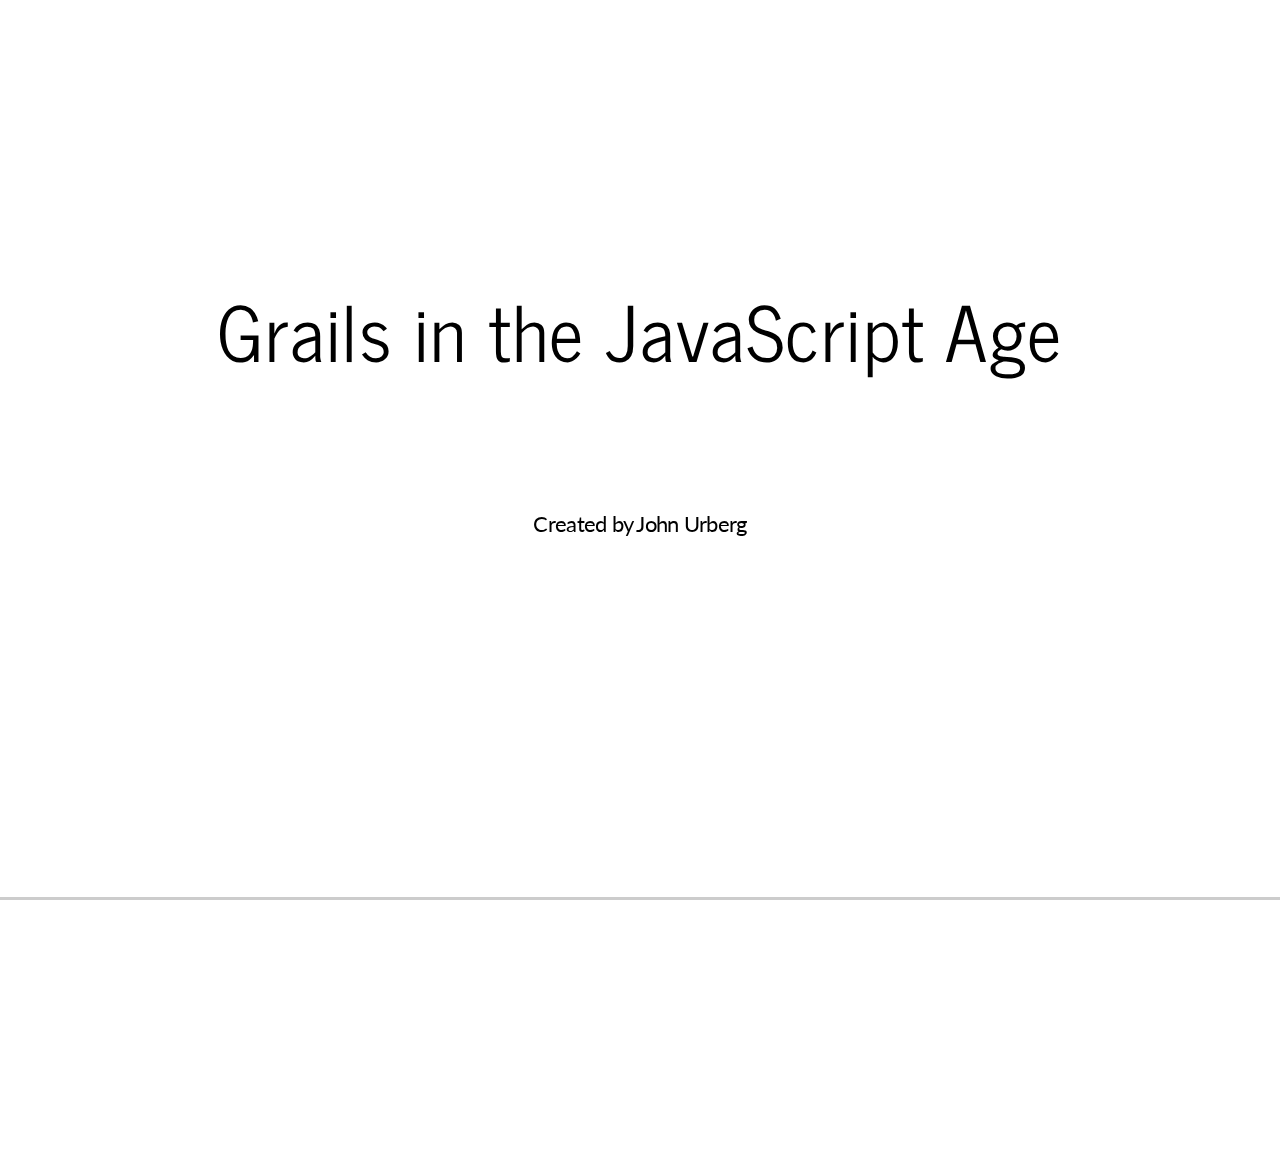
==== presentation/index.html @ de8f2c45 "presentation update" ====
<!doctype html>
<html lang="en">

<head>
    <meta charset="utf-8">

    <title>Grails in the JavaScript Age</title>

    <meta name="apple-mobile-web-app-capable" content="yes"/>
    <meta name="apple-mobile-web-app-status-bar-style" content="black-translucent"/>

    <meta name="viewport" content="width=device-width, initial-scale=1.0, maximum-scale=1.0, user-scalable=no">

    <link rel="stylesheet" href="css/reveal.css">
    <link rel="stylesheet" href="css/theme/simple.css" id="theme">

    <!-- For syntax highlighting -->
    <link rel="stylesheet" href="css/sunburst.css">

    <!-- If the query includes 'print-pdf', use the PDF print sheet -->
    <script>
        document.write('<link rel="stylesheet" href="css/print/' + ( window.location.search.match(/print-pdf/gi) ? 'pdf' : 'paper' ) + '.css" type="text/css" media="print">');
    </script>

    <link rel="stylesheet" href="css/styles.css">

    <!--[if lt IE 9]>
    <script src="js/html5shiv.js"></script>
    <![endif]-->
</head>

<body>
<div class="reveal">

    <div class="slides">

        <section data-background-transition="slide">
            <h2>Grails in the JavaScript Age</h2>
            <p>
                <br><br><br>
                <small>Created by John Urberg</small>
            </p>
        </section>

        <section>
            <h2>The JavaScript Age</h2>
            <p>
                <br><br><br>
                <small>Mike Driscol<br>
                    <a href="http://metamarkets.com/2011/node-js-and-the-javascript-age">http://metamarkets.com/2011/node-js-and-the-javascript-age</a>
                </small>
            </p>
        </section>

        <section>
            <h3>1991-1999: The HTML Age</h3>
            <br><br>
            <p>Static documents were served to static clients</p>
        </section>

        <section>
            <h3>2000-2009: The LAMP Age</h3>
            <br><br>
            <p>the dominant pattern was populating an HTML template with database values. Content was dynamic
                server-side, but still static client-side.</p>
        </section>

        <section>
            <h3>2010-??: The JavaScript Age</h3>
            <br><br>
            <p>The JavaScript age is about event streams. Modern web pages are not pages, they are event-driven
                applications through which information moves.</p>
        </section>

        <section>
            <img style="width:150%" src="img/javascript-the-good-parts-the-definitive-guide.jpg"/>
        </section>

        <section>
            <h2>Wat?</h2>
            <img style="width:150%" src="img/wat.jpg"/>
            <small>
                <a href="https://www.destroyallsoftware.com/talks/wat">https://www.destroyallsoftware.com/talks/wat</a>
            </small>
        </section>

        <section>
            <p>But despite JavaScript's astonishing shortcomings, deep down, in its core, it got something very right.
                When you peel away the cruft, there is an expressive and powerful programming language there.</p>
            <br><br><br>
            <small>Douglas Crockford<br>
                <a href="http://javascript.crockford.com/popular.html">http://javascript.crockford.com/popular.html</a>
            </small>
        </section>
        <section>
            <h2>Java / Awk / Perl</h2>
            <h2>&#x21e9;</h2>
            <h3>Syntax</h3>
        </section>

        <section>
            <h2>Scheme</h2>
            <h2>&#x21e9;</h2>
            <h3>First Class Functions</h3>
            <h3>Closures</h3>
        </section>

        <section>
            <h2>Self</h2>
            <h2>&#x21e9;</h2>
            <h3>Prototypes</h3>
        </section>

        <section>
            <img style="border:none;box-shadow:none;" src="img/Grails_logo.jpg"/>
        </section>
<!--
        <section>
            <h3>Groovy programming language</h3>
        </section>

        <section>
            <h3>Convention over configuration</h3>
        </section>

        <section>
            <h3>JVM based</h3>
        </section>

        <section>
            <h3>Spring and Hibernate under the covers</h3>
        </section>

        <section>
            <h2>MVC</h2>
        </section>

        <section>
            <h2>Model</h2>
            <br><br>
            <h3>GORM</h3>
            <h3>Open Record style ORM backed by Hibernate</h3>
        </section>

        <section>
            <h2>View</h2>
            <br><br>
            <h3>GSP</h3>
            <h3>JSP & SiteMesh</h3>
        </section>

        <section>
            <h2>Controllers</h2>
        </section>

        <section>
            <h2>Services</h2>
        </section>

        <section>
            <h3>Grails makes a great JSON server!</h3>
        </section>
-->
        <section>
            <h3>Most applications are &quot;Lamp Age&quot; style applications</h3>
        </section>

        <section>
            <h3>&quot;Lamp Age&quot; applications are increasingly using JavaScript on the client</h3>
        </section>

        <section>
            <h3>JavaScript needs to be treated like any other language in your project.</h3>
        </section>

        <section>
            <ol>
                <li>Modularization</li>
                <li>Code Quality</li>
                <li>Unit Tests</li>
                <li>Code Coverage</li>
                <li>Minification</li>
                <li>Bundling</li>
            </ol>
        </section>

        <section>
            <h3>Starting Example</h3>
        </section>

        <section>
            <h2>Modularization</h2>
            <br><br>
            <ol>
                <li>Move JavaScript out of Markup</li>
                <li>Break into Modules</li>
                <li>Setup Grails Resources</li>
            </ol>
        </section>

        <section>
            <h2>Code Quality</h2>
            <br>
            <h3>JSLint</h3>
        </section>

        <section>
            <h3>Static code analysis</h3>
            <br>
            <ul>
                <li>Require 'use strict'</li>
                <li>Require semicolons</li>
                <li>No global variables unless specified</li>
                <li>=== instead of ==</li>
                <li>many more...</li>
            </ul>
        </section>

        <section>
            <h3>PhantomJS</h3>
            <br><br>
            <p>Headless Webkit Browser</p>
        </section>

        <section>
            <h3>Grails Scripts</h3>
            <br><br>
            <ul>
                <li>Run <a href="https://github.com/arthurakay/LintRoller/tree/v1.3.0">PhantomLint.js</a> thru PhantomJS</li>
                <li>Configure using LintConfig.js</li>
                <li>JSLint failure === build failure</li>
            </ul>
        </section>

        <section>
            <h3>Unit Tests</h3>
            <br><br>
            <p>Jasmine</p>
        </section>

        <section>
            <h3>Unit Tests</h3>
            <br><br>
            <ol>
                <li>Create a tests/spec directory</li>
                <li>Create a TestRunner.html page</li>
                <li>Write Jasmine unit tests</li>
            </ol>
        </section>

        <section>
            <h3>Grails Scripts</h3>
            <br><br>
            <ul>
                <li>Use a PhantomJS script to run the TestRunner.html page (<a href="https://github.com/detro/phantomjs-jasminexml-example/blob/master/test/phantomjs_jasminexml_runner.js">Jasmine XML Runner</a>)</li>
                <li>Script should write results in JUnit XML format</li>
                <li>Jasmine failure === build failure</li>
            </ul>
        </section>

        <section>
            <h3>Coverage</h3>
            <br><br>
            <p>JSCover</p>
        </section>

        <section>
            <h3>Grails Scripts</h3>
            <br><br>
            <ul>
                <li>Startup the JSCover server</li>
                <li>Run the tests using PhantomJS through the JSCover server</li>
                <li>Export the coverage report to Cobertura XML</li>
                <li>Jasmine failure === build failure</li>
            </ul>
        </section>

        <section>
            <h3>Obsfucation</h3>
            <br><br>
            <p>Google Closure Plugin</p>
        </section>

        <section>
            <h3>Bundling</h3>
            <br><br>
            <p>Grails Resource Plugin</p>
        </section>

        <section>
            <h3>Asynchronous Module Definition</h3>
            <br><br>
            <p>Require.JS</p>
        </section>

        <section>
            <h3>Asynchronous Module Definition</h3>
            <br><br>
            <ul>
                <li>Define modules</li>
                <li>Import dependencies</li>
                <li>Asynchronously load dependencies</li>
                <li>Combine modules</li>
            </ul>
        </section>

        <section>
            <h3>Grails Scripts</h3>
            <br><br>
            <ul>
                <li>Use instead of resource plugin</li>
                <li>Load minimized JavaScript in production</li>
                <li>Run ??? in ??? event to generate script for war</li>
            </ul>
        </section>

        <section>
            <h3>Wrap Up</h3>
            <br><br>
            <p>JavaScript needs to be treated like any other language in your project.  Use these tools to start with your project.</p>
        </section>

    </div>
</div>

<script src="js/head.min.js"></script>
<script src="js/reveal.js"></script>
<script src="js/jquery.js"></script>
<script src="js/app.js"></script>

</body>
</html>
---- presentation/css/reveal.css ----
@charset "UTF-8";

/*!
 * reveal.js
 * http://lab.hakim.se/reveal-js
 * MIT licensed
 *
 * Copyright (C) 2013 Hakim El Hattab, http://hakim.se
 */


/*********************************************
 * RESET STYLES
 *********************************************/

html, body, .reveal div, .reveal span, .reveal applet, .reveal object, .reveal iframe,
.reveal h1, .reveal h2, .reveal h3, .reveal h4, .reveal h5, .reveal h6, .reveal p, .reveal blockquote, .reveal pre,
.reveal a, .reveal abbr, .reveal acronym, .reveal address, .reveal big, .reveal cite, .reveal code,
.reveal del, .reveal dfn, .reveal em, .reveal img, .reveal ins, .reveal kbd, .reveal q, .reveal s, .reveal samp,
.reveal small, .reveal strike, .reveal strong, .reveal sub, .reveal sup, .reveal tt, .reveal var,
.reveal b, .reveal u, .reveal i, .reveal center,
.reveal dl, .reveal dt, .reveal dd, .reveal ol, .reveal ul, .reveal li,
.reveal fieldset, .reveal form, .reveal label, .reveal legend,
.reveal table, .reveal caption, .reveal tbody, .reveal tfoot, .reveal thead, .reveal tr, .reveal th, .reveal td,
.reveal article, .reveal aside, .reveal canvas, .reveal details, .reveal embed,
.reveal figure, .reveal figcaption, .reveal footer, .reveal header, .reveal hgroup,
.reveal menu, .reveal nav, .reveal output, .reveal ruby, .reveal section, .reveal summary,
.reveal time, .reveal mark, .reveal audio, video {
	margin: 0;
	padding: 0;
	border: 0;
	font-size: 100%;
	font: inherit;
	vertical-align: baseline;
}

.reveal article, .reveal aside, .reveal details, .reveal figcaption, .reveal figure,
.reveal footer, .reveal header, .reveal hgroup, .reveal menu, .reveal nav, .reveal section {
	display: block;
}


/*********************************************
 * GLOBAL STYLES
 *********************************************/

html,
body {
	width: 100%;
	height: 100%;
	overflow: hidden;
}

body {
	position: relative;
	line-height: 1;
}

::selection {
	background: #FF5E99;
	color: #fff;
	text-shadow: none;
}


/*********************************************
 * HEADERS
 *********************************************/

.reveal h1,
.reveal h2,
.reveal h3,
.reveal h4,
.reveal h5,
.reveal h6 {
	-webkit-hyphens: auto;
	   -moz-hyphens: auto;
	        hyphens: auto;

	word-wrap: break-word;
	line-height: 1;
}

.reveal h1 { font-size: 3.77em; }
.reveal h2 { font-size: 2.11em;	}
.reveal h3 { font-size: 1.55em;	}
.reveal h4 { font-size: 1em;	}


/*********************************************
 * VIEW FRAGMENTS
 *********************************************/

.reveal .slides section .fragment {
	opacity: 0;

	-webkit-transition: all .2s ease;
	   -moz-transition: all .2s ease;
	    -ms-transition: all .2s ease;
	     -o-transition: all .2s ease;
	        transition: all .2s ease;
}
	.reveal .slides section .fragment.visible {
		opacity: 1;
	}

.reveal .slides section .fragment.grow {
	opacity: 1;
}
	.reveal .slides section .fragment.grow.visible {
		-webkit-transform: scale( 1.3 );
		   -moz-transform: scale( 1.3 );
		    -ms-transform: scale( 1.3 );
		     -o-transform: scale( 1.3 );
		        transform: scale( 1.3 );
	}

.reveal .slides section .fragment.shrink {
	opacity: 1;
}
	.reveal .slides section .fragment.shrink.visible {
		-webkit-transform: scale( 0.7 );
		   -moz-transform: scale( 0.7 );
		    -ms-transform: scale( 0.7 );
		     -o-transform: scale( 0.7 );
		        transform: scale( 0.7 );
	}

.reveal .slides section .fragment.zoom-in {
	opacity: 0;

	-webkit-transform: scale( 0.1 );
	   -moz-transform: scale( 0.1 );
	    -ms-transform: scale( 0.1 );
	     -o-transform: scale( 0.1 );
	        transform: scale( 0.1 );
}

	.reveal .slides section .fragment.zoom-in.visible {
		opacity: 1;

		-webkit-transform: scale( 1 );
		   -moz-transform: scale( 1 );
		    -ms-transform: scale( 1 );
		     -o-transform: scale( 1 );
		        transform: scale( 1 );
	}

.reveal .slides section .fragment.roll-in {
	opacity: 0;

	-webkit-transform: rotateX( 90deg );
	   -moz-transform: rotateX( 90deg );
	    -ms-transform: rotateX( 90deg );
	     -o-transform: rotateX( 90deg );
	        transform: rotateX( 90deg );
}
	.reveal .slides section .fragment.roll-in.visible {
		opacity: 1;

		-webkit-transform: rotateX( 0 );
		   -moz-transform: rotateX( 0 );
		    -ms-transform: rotateX( 0 );
		     -o-transform: rotateX( 0 );
		        transform: rotateX( 0 );
	}

.reveal .slides section .fragment.fade-out {
	opacity: 1;
}
	.reveal .slides section .fragment.fade-out.visible {
		opacity: 0;
	}

.reveal .slides section .fragment.semi-fade-out {
	opacity: 1;
}
	.reveal .slides section .fragment.semi-fade-out.visible {
		opacity: 0.5;
	}

.reveal .slides section .fragment.highlight-red,
.reveal .slides section .fragment.highlight-green,
.reveal .slides section .fragment.highlight-blue {
	opacity: 1;
}
	.reveal .slides section .fragment.highlight-red.visible {
		color: #ff2c2d
	}
	.reveal .slides section .fragment.highlight-green.visible {
		color: #17ff2e;
	}
	.reveal .slides section .fragment.highlight-blue.visible {
		color: #1b91ff;
	}


/*********************************************
 * DEFAULT ELEMENT STYLES
 *********************************************/

/* Fixes issue in Chrome where italic fonts did not appear when printing to PDF */
.reveal:after {
  content: '';
  font-style: italic;
}

.reveal iframe {
	z-index: 1;
}

/* Ensure certain elements are never larger than the slide itself */
.reveal img,
.reveal video,
.reveal iframe {
	max-width: 95%;
	max-height: 95%;
}

/** Prevents layering issues in certain browser/transition combinations */
.reveal a {
	position: relative;
}

.reveal strong,
.reveal b {
	font-weight: bold;
}

.reveal em,
.reveal i {
	font-style: italic;
}

.reveal ol,
.reveal ul {
	display: inline-block;

	text-align: left;
	margin: 0 0 0 1em;
}

.reveal ol {
	list-style-type: decimal;
}

.reveal ul {
	list-style-type: disc;
}

.reveal ul ul {
	list-style-type: square;
}

.reveal ul ul ul {
	list-style-type: circle;
}

.reveal ul ul,
.reveal ul ol,
.reveal ol ol,
.reveal ol ul {
	display: block;
	margin-left: 40px;
}

.reveal p {
	margin-bottom: 10px;
	line-height: 1.2em;
}

.reveal q,
.reveal blockquote {
	quotes: none;
}

.reveal blockquote {
	display: block;
	position: relative;
	width: 70%;
	margin: 5px auto;
	padding: 5px;

	font-style: italic;
	background: rgba(255, 255, 255, 0.05);
	box-shadow: 0px 0px 2px rgba(0,0,0,0.2);
}
	.reveal blockquote p:first-child,
	.reveal blockquote p:last-child {
		display: inline-block;
	}

.reveal q {
	font-style: italic;
}

.reveal pre {
	display: block;
	position: relative;
	width: 90%;
	margin: 15px auto;

	text-align: left;
	font-size: 0.55em;
	font-family: monospace;
	line-height: 1.2em;

	word-wrap: break-word;

	box-shadow: 0px 0px 6px rgba(0,0,0,0.3);
}
.reveal code {
	font-family: monospace;
}
.reveal pre code {
	padding: 5px;
	overflow: auto;
	max-height: 400px;
	word-wrap: normal;
}
.reveal pre.stretch code {
	height: 100%;
	max-height: 100%;

	-webkit-box-sizing: border-box;
	   -moz-box-sizing: border-box;
	        box-sizing: border-box;
}

.reveal table th,
.reveal table td {
	text-align: left;
	padding-right: .3em;
}

.reveal table th {
	text-shadow: rgb(255,255,255) 1px 1px 2px;
}

.reveal sup {
	vertical-align: super;
}
.reveal sub {
	vertical-align: sub;
}

.reveal small {
	display: inline-block;
	font-size: 0.6em;
	line-height: 1.2em;
	vertical-align: top;
}

.reveal small * {
	vertical-align: top;
}

.reveal .stretch {
	max-width: none;
	max-height: none;
}


/*********************************************
 * CONTROLS
 *********************************************/

.reveal .controls {
	display: none;
	position: fixed;
	width: 110px;
	height: 110px;
	z-index: 30;
	right: 10px;
	bottom: 10px;
}

.reveal .controls div {
	position: absolute;
	opacity: 0.05;
	width: 0;
	height: 0;
	border: 12px solid transparent;

	-moz-transform: scale(.9999);

	-webkit-transition: all 0.2s ease;
	   -moz-transition: all 0.2s ease;
	    -ms-transition: all 0.2s ease;
	     -o-transition: all 0.2s ease;
	        transition: all 0.2s ease;
}

.reveal .controls div.enabled {
	opacity: 0.7;
	cursor: pointer;
}

.reveal .controls div.enabled:active {
	margin-top: 1px;
}

	.reveal .controls div.navigate-left {
		top: 42px;

		border-right-width: 22px;
		border-right-color: #eee;
	}
		.reveal .controls div.navigate-left.fragmented {
			opacity: 0.3;
		}

	.reveal .controls div.navigate-right {
		left: 74px;
		top: 42px;

		border-left-width: 22px;
		border-left-color: #eee;
	}
		.reveal .controls div.navigate-right.fragmented {
			opacity: 0.3;
		}

	.reveal .controls div.navigate-up {
		left: 42px;

		border-bottom-width: 22px;
		border-bottom-color: #eee;
	}
		.reveal .controls div.navigate-up.fragmented {
			opacity: 0.3;
		}

	.reveal .controls div.navigate-down {
		left: 42px;
		top: 74px;

		border-top-width: 22px;
		border-top-color: #eee;
	}
		.reveal .controls div.navigate-down.fragmented {
			opacity: 0.3;
		}


/*********************************************
 * PROGRESS BAR
 *********************************************/

.reveal .progress {
	position: fixed;
	display: none;
	height: 3px;
	width: 100%;
	bottom: 0;
	left: 0;
	z-index: 10;
}
	.reveal .progress:after {
		content: '';
		display: 'block';
		position: absolute;
		height: 20px;
		width: 100%;
		top: -20px;
	}
	.reveal .progress span {
		display: block;
		height: 100%;
		width: 0px;

		-webkit-transition: width 800ms cubic-bezier(0.260, 0.860, 0.440, 0.985);
		   -moz-transition: width 800ms cubic-bezier(0.260, 0.860, 0.440, 0.985);
		    -ms-transition: width 800ms cubic-bezier(0.260, 0.860, 0.440, 0.985);
		     -o-transition: width 800ms cubic-bezier(0.260, 0.860, 0.440, 0.985);
		        transition: width 800ms cubic-bezier(0.260, 0.860, 0.440, 0.985);
	}


/*********************************************
 * SLIDES
 *********************************************/

.reveal {
	position: relative;
	width: 100%;
	height: 100%;

	-ms-touch-action: none;
}

.reveal .slides {
	position: absolute;
	width: 100%;
	height: 100%;
	left: 50%;
	top: 50%;

	overflow: visible;
	z-index: 1;
	text-align: center;

	-webkit-transition: -webkit-perspective .4s ease;
	   -moz-transition: -moz-perspective .4s ease;
	    -ms-transition: -ms-perspective .4s ease;
	     -o-transition: -o-perspective .4s ease;
	        transition: perspective .4s ease;

	-webkit-perspective: 600px;
	   -moz-perspective: 600px;
	    -ms-perspective: 600px;
	        perspective: 600px;

	-webkit-perspective-origin: 0px -100px;
	   -moz-perspective-origin: 0px -100px;
	    -ms-perspective-origin: 0px -100px;
	        perspective-origin: 0px -100px;
}

.reveal .slides>section,
.reveal .slides>section>section {
	display: none;
	position: absolute;
	width: 100%;
	padding: 20px 0px;

	z-index: 10;
	line-height: 1.2em;
	font-weight: normal;

	-webkit-transform-style: preserve-3d;
	   -moz-transform-style: preserve-3d;
	    -ms-transform-style: preserve-3d;
	        transform-style: preserve-3d;

	-webkit-transition: -webkit-transform-origin 800ms cubic-bezier(0.260, 0.860, 0.440, 0.985),
						-webkit-transform 800ms cubic-bezier(0.260, 0.860, 0.440, 0.985),
						visibility 800ms cubic-bezier(0.260, 0.860, 0.440, 0.985),
						opacity 800ms cubic-bezier(0.260, 0.860, 0.440, 0.985);
	   -moz-transition: -moz-transform-origin 800ms cubic-bezier(0.260, 0.860, 0.440, 0.985),
						-moz-transform 800ms cubic-bezier(0.260, 0.860, 0.440, 0.985),
						visibility 800ms cubic-bezier(0.260, 0.860, 0.440, 0.985),
						opacity 800ms cubic-bezier(0.260, 0.860, 0.440, 0.985);
	    -ms-transition: -ms-transform-origin 800ms cubic-bezier(0.260, 0.860, 0.440, 0.985),
						-ms-transform 800ms cubic-bezier(0.260, 0.860, 0.440, 0.985),
						visibility 800ms cubic-bezier(0.260, 0.860, 0.440, 0.985),
						opacity 800ms cubic-bezier(0.260, 0.860, 0.440, 0.985);
	     -o-transition: -o-transform-origin 800ms cubic-bezier(0.260, 0.860, 0.440, 0.985),
						-o-transform 800ms cubic-bezier(0.260, 0.860, 0.440, 0.985),
						visibility 800ms cubic-bezier(0.260, 0.860, 0.440, 0.985),
						opacity 800ms cubic-bezier(0.260, 0.860, 0.440, 0.985);
	        transition: transform-origin 800ms cubic-bezier(0.260, 0.860, 0.440, 0.985),
						transform 800ms cubic-bezier(0.260, 0.860, 0.440, 0.985),
						visibility 800ms cubic-bezier(0.260, 0.860, 0.440, 0.985),
						opacity 800ms cubic-bezier(0.260, 0.860, 0.440, 0.985);
}

/* Global transition speed settings */
.reveal[data-transition-speed="fast"] .slides section {
	-webkit-transition-duration: 400ms;
	   -moz-transition-duration: 400ms;
	    -ms-transition-duration: 400ms;
	        transition-duration: 400ms;
}
.reveal[data-transition-speed="slow"] .slides section {
	-webkit-transition-duration: 1200ms;
	   -moz-transition-duration: 1200ms;
	    -ms-transition-duration: 1200ms;
	        transition-duration: 1200ms;
}

/* Slide-specific transition speed overrides */
.reveal .slides section[data-transition-speed="fast"] {
	-webkit-transition-duration: 400ms;
	   -moz-transition-duration: 400ms;
	    -ms-transition-duration: 400ms;
	        transition-duration: 400ms;
}
.reveal .slides section[data-transition-speed="slow"] {
	-webkit-transition-duration: 1200ms;
	   -moz-transition-duration: 1200ms;
	    -ms-transition-duration: 1200ms;
	        transition-duration: 1200ms;
}

.reveal .slides>section {
	left: -50%;
	top: -50%;
}

.reveal .slides>section.stack {
	padding-top: 0;
	padding-bottom: 0;
}

.reveal .slides>section.present,
.reveal .slides>section>section.present {
	display: block;
	z-index: 11;
	opacity: 1;
}

.reveal.center,
.reveal.center .slides,
.reveal.center .slides section {
	min-height: auto !important;
}

/* Don't allow interaction with invisible slides */
.reveal .slides>section.future,
.reveal .slides>section>section.future,
.reveal .slides>section.past,
.reveal .slides>section>section.past {
	pointer-events: none;
}

.reveal.overview .slides>section,
.reveal.overview .slides>section>section {
	pointer-events: auto;
}



/*********************************************
 * DEFAULT TRANSITION
 *********************************************/

.reveal .slides>section[data-transition=default].past,
.reveal .slides>section.past {
	display: block;
	opacity: 0;

	-webkit-transform: translate3d(-100%, 0, 0) rotateY(-90deg) translate3d(-100%, 0, 0);
	   -moz-transform: translate3d(-100%, 0, 0) rotateY(-90deg) translate3d(-100%, 0, 0);
	    -ms-transform: translate3d(-100%, 0, 0) rotateY(-90deg) translate3d(-100%, 0, 0);
	        transform: translate3d(-100%, 0, 0) rotateY(-90deg) translate3d(-100%, 0, 0);
}
.reveal .slides>section[data-transition=default].future,
.reveal .slides>section.future {
	display: block;
	opacity: 0;

	-webkit-transform: translate3d(100%, 0, 0) rotateY(90deg) translate3d(100%, 0, 0);
	   -moz-transform: translate3d(100%, 0, 0) rotateY(90deg) translate3d(100%, 0, 0);
	    -ms-transform: translate3d(100%, 0, 0) rotateY(90deg) translate3d(100%, 0, 0);
	        transform: translate3d(100%, 0, 0) rotateY(90deg) translate3d(100%, 0, 0);
}

.reveal .slides>section>section[data-transition=default].past,
.reveal .slides>section>section.past {
	display: block;
	opacity: 0;

	-webkit-transform: translate3d(0, -300px, 0) rotateX(70deg) translate3d(0, -300px, 0);
	   -moz-transform: translate3d(0, -300px, 0) rotateX(70deg) translate3d(0, -300px, 0);
	    -ms-transform: translate3d(0, -300px, 0) rotateX(70deg) translate3d(0, -300px, 0);
	        transform: translate3d(0, -300px, 0) rotateX(70deg) translate3d(0, -300px, 0);
}
.reveal .slides>section>section[data-transition=default].future,
.reveal .slides>section>section.future {
	display: block;
	opacity: 0;

	-webkit-transform: translate3d(0, 300px, 0) rotateX(-70deg) translate3d(0, 300px, 0);
	   -moz-transform: translate3d(0, 300px, 0) rotateX(-70deg) translate3d(0, 300px, 0);
	    -ms-transform: translate3d(0, 300px, 0) rotateX(-70deg) translate3d(0, 300px, 0);
	        transform: translate3d(0, 300px, 0) rotateX(-70deg) translate3d(0, 300px, 0);
}


/*********************************************
 * CONCAVE TRANSITION
 *********************************************/

.reveal .slides>section[data-transition=concave].past,
.reveal.concave  .slides>section.past {
	-webkit-transform: translate3d(-100%, 0, 0) rotateY(90deg) translate3d(-100%, 0, 0);
	   -moz-transform: translate3d(-100%, 0, 0) rotateY(90deg) translate3d(-100%, 0, 0);
	    -ms-transform: translate3d(-100%, 0, 0) rotateY(90deg) translate3d(-100%, 0, 0);
	        transform: translate3d(-100%, 0, 0) rotateY(90deg) translate3d(-100%, 0, 0);
}
.reveal .slides>section[data-transition=concave].future,
.reveal.concave .slides>section.future {
	-webkit-transform: translate3d(100%, 0, 0) rotateY(-90deg) translate3d(100%, 0, 0);
	   -moz-transform: translate3d(100%, 0, 0) rotateY(-90deg) translate3d(100%, 0, 0);
	    -ms-transform: translate3d(100%, 0, 0) rotateY(-90deg) translate3d(100%, 0, 0);
	        transform: translate3d(100%, 0, 0) rotateY(-90deg) translate3d(100%, 0, 0);
}

.reveal .slides>section>section[data-transition=concave].past,
.reveal.concave .slides>section>section.past {
	-webkit-transform: translate3d(0, -80%, 0) rotateX(-70deg) translate3d(0, -80%, 0);
	   -moz-transform: translate3d(0, -80%, 0) rotateX(-70deg) translate3d(0, -80%, 0);
	    -ms-transform: translate3d(0, -80%, 0) rotateX(-70deg) translate3d(0, -80%, 0);
	        transform: translate3d(0, -80%, 0) rotateX(-70deg) translate3d(0, -80%, 0);
}
.reveal .slides>section>section[data-transition=concave].future,
.reveal.concave .slides>section>section.future {
	-webkit-transform: translate3d(0, 80%, 0) rotateX(70deg) translate3d(0, 80%, 0);
	   -moz-transform: translate3d(0, 80%, 0) rotateX(70deg) translate3d(0, 80%, 0);
	    -ms-transform: translate3d(0, 80%, 0) rotateX(70deg) translate3d(0, 80%, 0);
	        transform: translate3d(0, 80%, 0) rotateX(70deg) translate3d(0, 80%, 0);
}


/*********************************************
 * ZOOM TRANSITION
 *********************************************/

.reveal .slides>section[data-transition=zoom].past,
.reveal.zoom .slides>section.past {
	opacity: 0;
	visibility: hidden;

	-webkit-transform: scale(16);
	   -moz-transform: scale(16);
	    -ms-transform: scale(16);
	     -o-transform: scale(16);
	        transform: scale(16);
}
.reveal .slides>section[data-transition=zoom].future,
.reveal.zoom .slides>section.future {
	opacity: 0;
	visibility: hidden;

	-webkit-transform: scale(0.2);
	   -moz-transform: scale(0.2);
	    -ms-transform: scale(0.2);
	     -o-transform: scale(0.2);
	        transform: scale(0.2);
}

.reveal .slides>section>section[data-transition=zoom].past,
.reveal.zoom .slides>section>section.past {
	-webkit-transform: translate(0, -150%);
	   -moz-transform: translate(0, -150%);
	    -ms-transform: translate(0, -150%);
	     -o-transform: translate(0, -150%);
	        transform: translate(0, -150%);
}
.reveal .slides>section>section[data-transition=zoom].future,
.reveal.zoom .slides>section>section.future {
	-webkit-transform: translate(0, 150%);
	   -moz-transform: translate(0, 150%);
	    -ms-transform: translate(0, 150%);
	     -o-transform: translate(0, 150%);
	        transform: translate(0, 150%);
}


/*********************************************
 * LINEAR TRANSITION
 *********************************************/

.reveal.linear section {
	-webkit-backface-visibility: hidden;
	   -moz-backface-visibility: hidden;
	    -ms-backface-visibility: hidden;
	        backface-visibility: hidden;
}

.reveal .slides>section[data-transition=linear].past,
.reveal.linear .slides>section.past {
	-webkit-transform: translate(-150%, 0);
	   -moz-transform: translate(-150%, 0);
	    -ms-transform: translate(-150%, 0);
	     -o-transform: translate(-150%, 0);
	        transform: translate(-150%, 0);
}
.reveal .slides>section[data-transition=linear].future,
.reveal.linear .slides>section.future {
	-webkit-transform: translate(150%, 0);
	   -moz-transform: translate(150%, 0);
	    -ms-transform: translate(150%, 0);
	     -o-transform: translate(150%, 0);
	        transform: translate(150%, 0);
}

.reveal .slides>section>section[data-transition=linear].past,
.reveal.linear .slides>section>section.past {
	-webkit-transform: translate(0, -150%);
	   -moz-transform: translate(0, -150%);
	    -ms-transform: translate(0, -150%);
	     -o-transform: translate(0, -150%);
	        transform: translate(0, -150%);
}
.reveal .slides>section>section[data-transition=linear].future,
.reveal.linear .slides>section>section.future {
	-webkit-transform: translate(0, 150%);
	   -moz-transform: translate(0, 150%);
	    -ms-transform: translate(0, 150%);
	     -o-transform: translate(0, 150%);
	        transform: translate(0, 150%);
}


/*********************************************
 * CUBE TRANSITION
 *********************************************/

.reveal.cube .slides {
	-webkit-perspective: 1300px;
	   -moz-perspective: 1300px;
	    -ms-perspective: 1300px;
	        perspective: 1300px;
}

.reveal.cube .slides section {
	padding: 30px;
	min-height: 700px;

	-webkit-backface-visibility: hidden;
	   -moz-backface-visibility: hidden;
	    -ms-backface-visibility: hidden;
	        backface-visibility: hidden;

	-webkit-box-sizing: border-box;
	   -moz-box-sizing: border-box;
	        box-sizing: border-box;
}
	.reveal.center.cube .slides section {
		min-height: auto;
	}
	.reveal.cube .slides section:not(.stack):before {
		content: '';
		position: absolute;
		display: block;
		width: 100%;
		height: 100%;
		left: 0;
		top: 0;
		background: rgba(0,0,0,0.1);
		border-radius: 4px;

		-webkit-transform: translateZ( -20px );
		   -moz-transform: translateZ( -20px );
		    -ms-transform: translateZ( -20px );
		     -o-transform: translateZ( -20px );
		        transform: translateZ( -20px );
	}
	.reveal.cube .slides section:not(.stack):after {
		content: '';
		position: absolute;
		display: block;
		width: 90%;
		height: 30px;
		left: 5%;
		bottom: 0;
		background: none;
		z-index: 1;

		border-radius: 4px;
		box-shadow: 0px 95px 25px rgba(0,0,0,0.2);

		-webkit-transform: translateZ(-90px) rotateX( 65deg );
		   -moz-transform: translateZ(-90px) rotateX( 65deg );
		    -ms-transform: translateZ(-90px) rotateX( 65deg );
		     -o-transform: translateZ(-90px) rotateX( 65deg );
		        transform: translateZ(-90px) rotateX( 65deg );
	}

.reveal.cube .slides>section.stack {
	padding: 0;
	background: none;
}

.reveal.cube .slides>section.past {
	-webkit-transform-origin: 100% 0%;
	   -moz-transform-origin: 100% 0%;
	    -ms-transform-origin: 100% 0%;
	        transform-origin: 100% 0%;

	-webkit-transform: translate3d(-100%, 0, 0) rotateY(-90deg);
	   -moz-transform: translate3d(-100%, 0, 0) rotateY(-90deg);
	    -ms-transform: translate3d(-100%, 0, 0) rotateY(-90deg);
	        transform: translate3d(-100%, 0, 0) rotateY(-90deg);
}

.reveal.cube .slides>section.future {
	-webkit-transform-origin: 0% 0%;
	   -moz-transform-origin: 0% 0%;
	    -ms-transform-origin: 0% 0%;
	        transform-origin: 0% 0%;

	-webkit-transform: translate3d(100%, 0, 0) rotateY(90deg);
	   -moz-transform: translate3d(100%, 0, 0) rotateY(90deg);
	    -ms-transform: translate3d(100%, 0, 0) rotateY(90deg);
	        transform: translate3d(100%, 0, 0) rotateY(90deg);
}

.reveal.cube .slides>section>section.past {
	-webkit-transform-origin: 0% 100%;
	   -moz-transform-origin: 0% 100%;
	    -ms-transform-origin: 0% 100%;
	        transform-origin: 0% 100%;

	-webkit-transform: translate3d(0, -100%, 0) rotateX(90deg);
	   -moz-transform: translate3d(0, -100%, 0) rotateX(90deg);
	    -ms-transform: translate3d(0, -100%, 0) rotateX(90deg);
	        transform: translate3d(0, -100%, 0) rotateX(90deg);
}

.reveal.cube .slides>section>section.future {
	-webkit-transform-origin: 0% 0%;
	   -moz-transform-origin: 0% 0%;
	    -ms-transform-origin: 0% 0%;
	        transform-origin: 0% 0%;

	-webkit-transform: translate3d(0, 100%, 0) rotateX(-90deg);
	   -moz-transform: translate3d(0, 100%, 0) rotateX(-90deg);
	    -ms-transform: translate3d(0, 100%, 0) rotateX(-90deg);
	        transform: translate3d(0, 100%, 0) rotateX(-90deg);
}


/*********************************************
 * PAGE TRANSITION
 *********************************************/

.reveal.page .slides {
	-webkit-perspective-origin: 0% 50%;
	   -moz-perspective-origin: 0% 50%;
	    -ms-perspective-origin: 0% 50%;
	        perspective-origin: 0% 50%;

	-webkit-perspective: 3000px;
	   -moz-perspective: 3000px;
	    -ms-perspective: 3000px;
	        perspective: 3000px;
}

.reveal.page .slides section {
	padding: 30px;
	min-height: 700px;

	-webkit-box-sizing: border-box;
	   -moz-box-sizing: border-box;
	        box-sizing: border-box;
}
	.reveal.page .slides section.past {
		z-index: 12;
	}
	.reveal.page .slides section:not(.stack):before {
		content: '';
		position: absolute;
		display: block;
		width: 100%;
		height: 100%;
		left: 0;
		top: 0;
		background: rgba(0,0,0,0.1);

		-webkit-transform: translateZ( -20px );
		   -moz-transform: translateZ( -20px );
		    -ms-transform: translateZ( -20px );
		     -o-transform: translateZ( -20px );
		        transform: translateZ( -20px );
	}
	.reveal.page .slides section:not(.stack):after {
		content: '';
		position: absolute;
		display: block;
		width: 90%;
		height: 30px;
		left: 5%;
		bottom: 0;
		background: none;
		z-index: 1;

		border-radius: 4px;
		box-shadow: 0px 95px 25px rgba(0,0,0,0.2);

		-webkit-transform: translateZ(-90px) rotateX( 65deg );
	}

.reveal.page .slides>section.stack {
	padding: 0;
	background: none;
}

.reveal.page .slides>section.past {
	-webkit-transform-origin: 0% 0%;
	   -moz-transform-origin: 0% 0%;
	    -ms-transform-origin: 0% 0%;
	        transform-origin: 0% 0%;

	-webkit-transform: translate3d(-40%, 0, 0) rotateY(-80deg);
	   -moz-transform: translate3d(-40%, 0, 0) rotateY(-80deg);
	    -ms-transform: translate3d(-40%, 0, 0) rotateY(-80deg);
	        transform: translate3d(-40%, 0, 0) rotateY(-80deg);
}

.reveal.page .slides>section.future {
	-webkit-transform-origin: 100% 0%;
	   -moz-transform-origin: 100% 0%;
	    -ms-transform-origin: 100% 0%;
	        transform-origin: 100% 0%;

	-webkit-transform: translate3d(0, 0, 0);
	   -moz-transform: translate3d(0, 0, 0);
	    -ms-transform: translate3d(0, 0, 0);
	        transform: translate3d(0, 0, 0);
}

.reveal.page .slides>section>section.past {
	-webkit-transform-origin: 0% 0%;
	   -moz-transform-origin: 0% 0%;
	    -ms-transform-origin: 0% 0%;
	        transform-origin: 0% 0%;

	-webkit-transform: translate3d(0, -40%, 0) rotateX(80deg);
	   -moz-transform: translate3d(0, -40%, 0) rotateX(80deg);
	    -ms-transform: translate3d(0, -40%, 0) rotateX(80deg);
	        transform: translate3d(0, -40%, 0) rotateX(80deg);
}

.reveal.page .slides>section>section.future {
	-webkit-transform-origin: 0% 100%;
	   -moz-transform-origin: 0% 100%;
	    -ms-transform-origin: 0% 100%;
	        transform-origin: 0% 100%;

	-webkit-transform: translate3d(0, 0, 0);
	   -moz-transform: translate3d(0, 0, 0);
	    -ms-transform: translate3d(0, 0, 0);
	        transform: translate3d(0, 0, 0);
}


/*********************************************
 * FADE TRANSITION
 *********************************************/

.reveal .slides section[data-transition=fade],
.reveal.fade .slides section,
.reveal.fade .slides>section>section {
    -webkit-transform: none;
	   -moz-transform: none;
	    -ms-transform: none;
	     -o-transform: none;
	        transform: none;

	-webkit-transition: opacity 0.5s;
	   -moz-transition: opacity 0.5s;
	    -ms-transition: opacity 0.5s;
	     -o-transition: opacity 0.5s;
	        transition: opacity 0.5s;
}


.reveal.fade.overview .slides section,
.reveal.fade.overview .slides>section>section,
.reveal.fade.exit-overview .slides section,
.reveal.fade.exit-overview .slides>section>section {
	-webkit-transition: none;
	   -moz-transition: none;
	    -ms-transition: none;
	     -o-transition: none;
	        transition: none;
}


/*********************************************
 * NO TRANSITION
 *********************************************/

.reveal .slides section[data-transition=none],
.reveal.none .slides section {
	-webkit-transform: none;
	   -moz-transform: none;
	    -ms-transform: none;
	     -o-transform: none;
	        transform: none;

	-webkit-transition: none;
	   -moz-transition: none;
	    -ms-transition: none;
	     -o-transition: none;
	        transition: none;
}


/*********************************************
 * OVERVIEW
 *********************************************/

.reveal.overview .slides {
	-webkit-perspective-origin: 0% 0%;
	   -moz-perspective-origin: 0% 0%;
	    -ms-perspective-origin: 0% 0%;
	        perspective-origin: 0% 0%;

	-webkit-perspective: 700px;
	   -moz-perspective: 700px;
	    -ms-perspective: 700px;
	        perspective: 700px;
}

.reveal.overview .slides section {
	height: 600px;
	top: -300px !important;
	overflow: hidden;
	opacity: 1 !important;
	visibility: visible !important;
	cursor: pointer;
	background: rgba(0,0,0,0.1);
}
.reveal.overview .slides section .fragment {
	opacity: 1;
}
.reveal.overview .slides section:after,
.reveal.overview .slides section:before {
	display: none !important;
}
.reveal.overview .slides section>section {
	opacity: 1;
	cursor: pointer;
}
	.reveal.overview .slides section:hover {
		background: rgba(0,0,0,0.3);
	}
	.reveal.overview .slides section.present {
		background: rgba(0,0,0,0.3);
	}
.reveal.overview .slides>section.stack {
	padding: 0;
	top: 0 !important;
	background: none;
	overflow: visible;
}


/*********************************************
 * PAUSED MODE
 *********************************************/

.reveal .pause-overlay {
	position: absolute;
	top: 0;
	left: 0;
	width: 100%;
	height: 100%;
	background: black;
	visibility: hidden;
	opacity: 0;
	z-index: 100;

	-webkit-transition: all 1s ease;
	   -moz-transition: all 1s ease;
	    -ms-transition: all 1s ease;
	     -o-transition: all 1s ease;
	        transition: all 1s ease;
}
.reveal.paused .pause-overlay {
	visibility: visible;
	opacity: 1;
}


/*********************************************
 * FALLBACK
 *********************************************/

.no-transforms {
	overflow-y: auto;
}

.no-transforms .reveal .slides {
	position: relative;
	width: 80%;
	height: auto !important;
	top: 0;
	left: 50%;
	margin: 0;
	text-align: center;
}

.no-transforms .reveal .controls,
.no-transforms .reveal .progress {
	display: none !important;
}

.no-transforms .reveal .slides section {
	display: block !important;
	opacity: 1 !important;
	position: relative !important;
	height: auto;
	min-height: auto;
	top: 0;
	left: -50%;
	margin: 70px 0;

	-webkit-transform: none;
	   -moz-transform: none;
	    -ms-transform: none;
	     -o-transform: none;
	        transform: none;
}

.no-transforms .reveal .slides section section {
	left: 0;
}

.reveal .no-transition,
.reveal .no-transition * {
	-webkit-transition: none !important;
	   -moz-transition: none !important;
	    -ms-transition: none !important;
	     -o-transition: none !important;
	        transition: none !important;
}


/*********************************************
 * BACKGROUND STATES [DEPRECATED]
 *********************************************/

.reveal .state-background {
	position: absolute;
	width: 100%;
	height: 100%;
	background: rgba( 0, 0, 0, 0 );

	-webkit-transition: background 800ms ease;
	   -moz-transition: background 800ms ease;
	    -ms-transition: background 800ms ease;
	     -o-transition: background 800ms ease;
	        transition: background 800ms ease;
}
.alert .reveal .state-background {
	background: rgba( 200, 50, 30, 0.6 );
}
.soothe .reveal .state-background {
	background: rgba( 50, 200, 90, 0.4 );
}
.blackout .reveal .state-background {
	background: rgba( 0, 0, 0, 0.6 );
}
.whiteout .reveal .state-background {
	background: rgba( 255, 255, 255, 0.6 );
}
.cobalt .reveal .state-background {
	background: rgba( 22, 152, 213, 0.6 );
}
.mint .reveal .state-background {
	background: rgba( 22, 213, 75, 0.6 );
}
.submerge .reveal .state-background {
	background: rgba( 12, 25, 77, 0.6);
}
.lila .reveal .state-background {
	background: rgba( 180, 50, 140, 0.6 );
}
.sunset .reveal .state-background {
	background: rgba( 255, 122, 0, 0.6 );
}


/*********************************************
 * PER-SLIDE BACKGROUNDS
 *********************************************/

.reveal>.backgrounds {
	position: absolute;
	width: 100%;
	height: 100%;
}
	.reveal .slide-background {
		position: absolute;
		width: 100%;
		height: 100%;
		opacity: 0;
		visibility: hidden;

		background-color: rgba( 0, 0, 0, 0 );
		background-position: 50% 50%;
		background-repeat: no-repeat;
		background-size: cover;

		-webkit-transition: all 600ms cubic-bezier(0.260, 0.860, 0.440, 0.985);
		   -moz-transition: all 600ms cubic-bezier(0.260, 0.860, 0.440, 0.985);
		    -ms-transition: all 600ms cubic-bezier(0.260, 0.860, 0.440, 0.985);
		     -o-transition: all 600ms cubic-bezier(0.260, 0.860, 0.440, 0.985);
		        transition: all 600ms cubic-bezier(0.260, 0.860, 0.440, 0.985);
	}
	.reveal .slide-background.present {
		opacity: 1;
		visibility: visible;
	}

	.print-pdf .reveal .slide-background {
		opacity: 1 !important;
		visibility: visible !important;
	}

/* Immediate transition style */
.reveal[data-background-transition=none]>.backgrounds .slide-background,
.reveal>.backgrounds .slide-background[data-background-transition=none] {
	-webkit-transition: none;
	   -moz-transition: none;
	    -ms-transition: none;
	     -o-transition: none;
	        transition: none;
}

/* Linear sliding transition style */
.reveal[data-background-transition=slide]>.backgrounds .slide-background,
.reveal>.backgrounds .slide-background[data-background-transition=slide] {
	opacity: 1;

	-webkit-backface-visibility: hidden;
	   -moz-backface-visibility: hidden;
	    -ms-backface-visibility: hidden;
	        backface-visibility: hidden;

	-webkit-transition-duration: 800ms;
	   -moz-transition-duration: 800ms;
	    -ms-transition-duration: 800ms;
	     -o-transition-duration: 800ms;
	        transition-duration: 800ms;
}
	.reveal[data-background-transition=slide]>.backgrounds .slide-background.past,
	.reveal>.backgrounds .slide-background.past[data-background-transition=slide] {
		-webkit-transform: translate(-100%, 0);
		   -moz-transform: translate(-100%, 0);
		    -ms-transform: translate(-100%, 0);
		     -o-transform: translate(-100%, 0);
		        transform: translate(-100%, 0);
	}
	.reveal[data-background-transition=slide]>.backgrounds .slide-background.future,
	.reveal>.backgrounds .slide-background.future[data-background-transition=slide] {
		-webkit-transform: translate(100%, 0);
		   -moz-transform: translate(100%, 0);
		    -ms-transform: translate(100%, 0);
		     -o-transform: translate(100%, 0);
		        transform: translate(100%, 0);
	}

	.reveal[data-background-transition=slide]>.backgrounds .slide-background>.slide-background.past,
	.reveal>.backgrounds .slide-background>.slide-background.past[data-background-transition=slide] {
		-webkit-transform: translate(0, -100%);
		   -moz-transform: translate(0, -100%);
		    -ms-transform: translate(0, -100%);
		     -o-transform: translate(0, -100%);
		        transform: translate(0, -100%);
	}
	.reveal[data-background-transition=slide]>.backgrounds .slide-background>.slide-background.future,
	.reveal>.backgrounds .slide-background>.slide-background.future[data-background-transition=slide] {
		-webkit-transform: translate(0, 100%);
		   -moz-transform: translate(0, 100%);
		    -ms-transform: translate(0, 100%);
		     -o-transform: translate(0, 100%);
		        transform: translate(0, 100%);
	}


/* Global transition speed settings */
.reveal[data-transition-speed="fast"]>.backgrounds .slide-background {
	-webkit-transition-duration: 400ms;
	   -moz-transition-duration: 400ms;
	    -ms-transition-duration: 400ms;
	        transition-duration: 400ms;
}
.reveal[data-transition-speed="slow"]>.backgrounds .slide-background {
	-webkit-transition-duration: 1200ms;
	   -moz-transition-duration: 1200ms;
	    -ms-transition-duration: 1200ms;
	        transition-duration: 1200ms;
}


/*********************************************
 * RTL SUPPORT
 *********************************************/

.reveal.rtl .slides,
.reveal.rtl .slides h1,
.reveal.rtl .slides h2,
.reveal.rtl .slides h3,
.reveal.rtl .slides h4,
.reveal.rtl .slides h5,
.reveal.rtl .slides h6 {
	direction: rtl;
	font-family: sans-serif;
}

.reveal.rtl pre,
.reveal.rtl code {
	direction: ltr;
}

.reveal.rtl ol,
.reveal.rtl ul {
	text-align: right;
}

.reveal.rtl .progress span {
	float: right
}


/*********************************************
 * LINK PREVIEW OVERLAY
 *********************************************/

 .reveal .preview-link-overlay {
 	position: absolute;
 	top: 0;
 	left: 0;
 	width: 100%;
 	height: 100%;
 	z-index: 1000;
 	background: rgba( 0, 0, 0, 0.9 );
 	opacity: 0;
 	visibility: hidden;

 	-webkit-transition: all 0.3s ease;
 	   -moz-transition: all 0.3s ease;
 	    -ms-transition: all 0.3s ease;
 	        transition: all 0.3s ease;
 }
 	.reveal .preview-link-overlay.visible {
 		opacity: 1;
 		visibility: visible;
 	}

 	.reveal .preview-link-overlay .spinner {
 		position: absolute;
 		display: block;
 		top: 50%;
 		left: 50%;
 		width: 32px;
 		height: 32px;
 		margin: -16px 0 0 -16px;
 		z-index: 10;
 		background-image: url([data-uri]%2F%2F%2F6%2Bvr8nJybW1tcDAwOjo6Nvb26ioqKOjo7Ozs%2FLy8vz8%2FAAAAAAAAAAAACH%2FC05FVFNDQVBFMi4wAwEAAAAh%2FhpDcmVhdGVkIHdpdGggYWpheGxvYWQuaW5mbwAh%[base64]%2FV%2FnmOM82XiHRLYKhKP1oZmADdEAAAh%2BQQJCgAAACwAAAAAIAAgAAAE6hDISWlZpOrNp1lGNRSdRpDUolIGw5RUYhhHukqFu8DsrEyqnWThGvAmhVlteBvojpTDDBUEIFwMFBRAmBkSgOrBFZogCASwBDEY%2FCZSg7GSE0gSCjQBMVG023xWBhklAnoEdhQEfyNqMIcKjhRsjEdnezB%2BA4k8gTwJhFuiW4dokXiloUepBAp5qaKpp6%2BHo7aWW54wl7obvEe0kRuoplCGepwSx2jJvqHEmGt6whJpGpfJCHmOoNHKaHx61WiSR92E4lbFoq%2BB6QDtuetcaBPnW6%2BO7wDHpIiK9SaVK5GgV543tzjgGcghAgAh%[base64]%2B%2BG%2Bw48edZPK%2BM6hLJpQg484enXIdQFSS1u6UhksENEQAAIfkECQoAAAAsAAAAACAAIAAABOcQyEmpGKLqzWcZRVUQnZYg1aBSh2GUVEIQ2aQOE%2BG%2BcD4ntpWkZQj1JIiZIogDFFyHI0UxQwFugMSOFIPJftfVAEoZLBbcLEFhlQiqGp1Vd140AUklUN3eCA51C1EWMzMCezCBBmkxVIVHBWd3HHl9JQOIJSdSnJ0TDKChCwUJjoWMPaGqDKannasMo6WnM562R5YluZRwur0wpgqZE7NKUm%2BFNRPIhjBJxKZteWuIBMN4zRMIVIhffcgojwCF117i4nlLnY5ztRLsnOk%2BaV%2BoJY7V7m76PdkS4trKcdg0Zc0tTcKkRAAAIfkECQoAAAAsAAAAACAAIAAABO4QyEkpKqjqzScpRaVkXZWQEximw1BSCUEIlDohrft6cpKCk5xid5MNJTaAIkekKGQkWyKHkvhKsR7ARmitkAYDYRIbUQRQjWBwJRzChi9CRlBcY1UN4g0%[base64]%[base64]%2BE71SRQeyqUToLA7VxF0JDyIQh%2FMVVPMt1ECZlfcjZJ9mIKoaTl1MRIl5o4CUKXOwmyrCInCKqcWtvadL2SYhyASyNDJ0uIiRMDjI0Fd30%2FiI2UA5GSS5UDj2l6NoqgOgN4gksEBgYFf0FDqKgHnyZ9OX8HrgYHdHpcHQULXAS2qKpENRg7eAMLC7kTBaixUYFkKAzWAAnLC7FLVxLWDBLKCwaKTULgEwbLA4hJtOkSBNqITT3xEgfLpBtzE%2FjiuL04RGEBgwWhShRgQExHBAAh%2BQQJCgAAACwAAAAAIAAgAAAE7xDISWlSqerNpyJKhWRdlSAVoVLCWk6JKlAqAavhO9UkUHsqlE6CwO1cRdCQ8iEIfzFVTzLdRAmZX3I2SfZiCqGk5dTESJeaOAlClzsJsqwiJwiqnFrb2nS9kmIcgEsjQydLiIlHehhpejaIjzh9eomSjZR%[base64]%2BE71SRQeyqUToLA7VxF0JDyIQh%[base64]%2BE71SRQeyqUToLA7VxF0JDyIQh%2FMVVPMt1ECZlfcjZJ9mIKoaTl1MRIl5o4CUKXOwmyrCInCKqcWtvadL2SYhyASyNDJ0uIiUd6GAULDJCRiXo1CpGXDJOUjY%2BYip9DhToJA4RBLwMLCwVDfRgbBAaqqoZ1XBMHswsHtxtFaH1iqaoGNgAIxRpbFAgfPQSqpbgGBqUD1wBXeCYp1AYZ19JJOYgH1KwA4UBvQwXUBxPqVD9L3sbp2BNk2xvvFPJd%2BMFCN6HAAIKgNggY0KtEBAAh%[base64]%2BvsYMDAzZQPC9VCNkDWUhGkuE5PxJNwiUK4UfLzOlD4WvzAHaoG9nxPi5d%2BjYUqfAhhykOFwJWiAAAIfkECQoAAAAsAAAAACAAIAAABPAQyElpUqnqzaciSoVkXVUMFaFSwlpOCcMYlErAavhOMnNLNo8KsZsMZItJEIDIFSkLGQoQTNhIsFehRww2CQLKF0tYGKYSg%2BygsZIuNqJksKgbfgIGepNo2cIUB3V1B3IvNiBYNQaDSTtfhhx0CwVPI0UJe0%2Bbm4g5VgcGoqOcnjmjqDSdnhgEoamcsZuXO1aWQy8KAwOAuTYYGwi7w5h%2BKr0SJ8MFihpNbx%2B4Erq7BYBuzsdiH1jCAzoSfl0rVirNbRXlBBlLX%2BBP0XJLAPGzTkAuAOqb0WT5AH7OcdCm5B8TgRwSRKIHQtaLCwg1RAAAOwAAAAAAAAAAAA%3D%3D);

 		visibility: visible;
 		opacity: 0.6;

 		-webkit-transition: all 0.3s ease;
 		   -moz-transition: all 0.3s ease;
 		    -ms-transition: all 0.3s ease;
 		        transition: all 0.3s ease;
 	}

 	.reveal .preview-link-overlay header {
 		position: absolute;
 		left: 0;
 		top: 0;
 		width: 100%;
 		height: 40px;
 		z-index: 2;
 		border-bottom: 1px solid #222;
 	}
 		.reveal .preview-link-overlay header a {
 			display: inline-block;
 			width: 40px;
 			height: 40px;
 			padding: 0 10px;
 			float: right;
 			opacity: 0.6;

 			box-sizing: border-box;
 		}
 			.reveal .preview-link-overlay header a:hover {
 				opacity: 1;
 			}
 			.reveal .preview-link-overlay header a .icon {
 				display: inline-block;
 				width: 20px;
 				height: 20px;

 				background-position: 50% 50%;
 				background-size: 100%;
 				background-repeat: no-repeat;
 			}
 			.reveal .preview-link-overlay header a.close .icon {
 				background-image: url([data-uri]);
 			}
 			.reveal .preview-link-overlay header a.external .icon {
 				background-image: url([data-uri]);
 			}

 	.reveal .preview-link-overlay .viewport {
 		position: absolute;
 		top: 40px;
 		right: 0;
 		bottom: 0;
 		left: 0;
 	}

 	.reveal .preview-link-overlay .viewport iframe {
 		width: 100%;
 		height: 100%;
 		max-width: 100%;
 		max-height: 100%;
 		border: 0;

 		opacity: 0;
 		visibility: hidden;

 		-webkit-transition: all 0.3s ease;
 		   -moz-transition: all 0.3s ease;
 		    -ms-transition: all 0.3s ease;
 		        transition: all 0.3s ease;
 	}

 	.reveal .preview-link-overlay.loaded .viewport iframe {
 		opacity: 1;
 		visibility: visible;
 	}

 	.reveal .preview-link-overlay.loaded .spinner {
 		opacity: 0;
 		visibility: hidden;

 		-webkit-transform: scale(0.2);
 		   -moz-transform: scale(0.2);
 		    -ms-transform: scale(0.2);
 		        transform: scale(0.2);
 	}


/*********************************************
 * ROLLING LINKS
 *********************************************/

.reveal .roll {
	display: inline-block;
	line-height: 1.2;
	overflow: hidden;

	vertical-align: top;

	-webkit-perspective: 400px;
	   -moz-perspective: 400px;
	    -ms-perspective: 400px;
	        perspective: 400px;

	-webkit-perspective-origin: 50% 50%;
	   -moz-perspective-origin: 50% 50%;
	    -ms-perspective-origin: 50% 50%;
	        perspective-origin: 50% 50%;
}
	.reveal .roll:hover {
		background: none;
		text-shadow: none;
	}
.reveal .roll span {
	display: block;
	position: relative;
	padding: 0 2px;

	pointer-events: none;

	-webkit-transition: all 400ms ease;
	   -moz-transition: all 400ms ease;
	    -ms-transition: all 400ms ease;
	        transition: all 400ms ease;

	-webkit-transform-origin: 50% 0%;
	   -moz-transform-origin: 50% 0%;
	    -ms-transform-origin: 50% 0%;
	        transform-origin: 50% 0%;

	-webkit-transform-style: preserve-3d;
	   -moz-transform-style: preserve-3d;
	    -ms-transform-style: preserve-3d;
	        transform-style: preserve-3d;

	-webkit-backface-visibility: hidden;
	   -moz-backface-visibility: hidden;
	        backface-visibility: hidden;
}
	.reveal .roll:hover span {
	    background: rgba(0,0,0,0.5);

	    -webkit-transform: translate3d( 0px, 0px, -45px ) rotateX( 90deg );
	       -moz-transform: translate3d( 0px, 0px, -45px ) rotateX( 90deg );
	        -ms-transform: translate3d( 0px, 0px, -45px ) rotateX( 90deg );
	            transform: translate3d( 0px, 0px, -45px ) rotateX( 90deg );
	}
.reveal .roll span:after {
	content: attr(data-title);

	display: block;
	position: absolute;
	left: 0;
	top: 0;
	padding: 0 2px;

	-webkit-backface-visibility: hidden;
	   -moz-backface-visibility: hidden;
	        backface-visibility: hidden;

	-webkit-transform-origin: 50% 0%;
	   -moz-transform-origin: 50% 0%;
	    -ms-transform-origin: 50% 0%;
	        transform-origin: 50% 0%;

	-webkit-transform: translate3d( 0px, 110%, 0px ) rotateX( -90deg );
	   -moz-transform: translate3d( 0px, 110%, 0px ) rotateX( -90deg );
	    -ms-transform: translate3d( 0px, 110%, 0px ) rotateX( -90deg );
	        transform: translate3d( 0px, 110%, 0px ) rotateX( -90deg );
}


/*********************************************
 * SPEAKER NOTES
 *********************************************/

.reveal aside.notes {
	display: none;
}


/*********************************************
 * ZOOM PLUGIN
 *********************************************/

.zoomed .reveal *,
.zoomed .reveal *:before,
.zoomed .reveal *:after {
	-webkit-transform: none !important;
	   -moz-transform: none !important;
	    -ms-transform: none !important;
	        transform: none !important;

	-webkit-backface-visibility: visible !important;
	   -moz-backface-visibility: visible !important;
	    -ms-backface-visibility: visible !important;
	        backface-visibility: visible !important;
}

.zoomed .reveal .progress,
.zoomed .reveal .controls {
	opacity: 0;
}

.zoomed .reveal .roll span {
	background: none;
}

.zoomed .reveal .roll span:after {
	visibility: hidden;
}
---- presentation/css/theme/simple.css ----
@import url(https://fonts.googleapis.com/css?family=News+Cycle:400,700);
@import url(https://fonts.googleapis.com/css?family=Lato:400,700,400italic,700italic);
/**
 * A simple theme for reveal.js presentations, similar
 * to the default theme. The accent color is darkblue.
 *
 * This theme is Copyright (C) 2012 Owen Versteeg, https://github.com/StereotypicalApps. It is MIT licensed.
 * reveal.js is Copyright (C) 2011-2012 Hakim El Hattab, http://hakim.se
 */
/*********************************************
 * GLOBAL STYLES
 *********************************************/
body {
  background: white;
  background-color: white; }

.reveal {
  font-family: "Lato", sans-serif;
  font-size: 36px;
  font-weight: 200;
  letter-spacing: -0.02em;
  color: black; }

::selection {
  color: white;
  background: rgba(0, 0, 0, 0.99);
  text-shadow: none; }

/*********************************************
 * HEADERS
 *********************************************/
.reveal h1,
.reveal h2,
.reveal h3,
.reveal h4,
.reveal h5,
.reveal h6 {
  margin: 0 0 20px 0;
  color: black;
  font-family: "News Cycle", Impact, sans-serif;
  line-height: 0.9em;
  letter-spacing: 0.02em;
  text-transform: none;
  text-shadow: none; }

.reveal h1 {
  text-shadow: 0px 0px 6px rgba(0, 0, 0, 0.2); }

/*********************************************
 * LINKS
 *********************************************/
.reveal a:not(.image) {
  color: darkblue;
  text-decoration: none;
  -webkit-transition: color .15s ease;
  -moz-transition: color .15s ease;
  -ms-transition: color .15s ease;
  -o-transition: color .15s ease;
  transition: color .15s ease; }

.reveal a:not(.image):hover {
  color: #0000f1;
  text-shadow: none;
  border: none; }

.reveal .roll span:after {
  color: #fff;
  background: #00003f; }

/*********************************************
 * IMAGES
 *********************************************/
.reveal section img {
  margin: 15px 0px;
  background: rgba(255, 255, 255, 0.12);
  border: 4px solid black;
  box-shadow: 0 0 10px rgba(0, 0, 0, 0.15);
  -webkit-transition: all .2s linear;
  -moz-transition: all .2s linear;
  -ms-transition: all .2s linear;
  -o-transition: all .2s linear;
  transition: all .2s linear; }

.reveal a:hover img {
  background: rgba(255, 255, 255, 0.2);
  border-color: darkblue;
  box-shadow: 0 0 20px rgba(0, 0, 0, 0.55); }

/*********************************************
 * NAVIGATION CONTROLS
 *********************************************/
.reveal .controls div.navigate-left,
.reveal .controls div.navigate-left.enabled {
  border-right-color: darkblue; }

.reveal .controls div.navigate-right,
.reveal .controls div.navigate-right.enabled {
  border-left-color: darkblue; }

.reveal .controls div.navigate-up,
.reveal .controls div.navigate-up.enabled {
  border-bottom-color: darkblue; }

.reveal .controls div.navigate-down,
.reveal .controls div.navigate-down.enabled {
  border-top-color: darkblue; }

.reveal .controls div.navigate-left.enabled:hover {
  border-right-color: #0000f1; }

.reveal .controls div.navigate-right.enabled:hover {
  border-left-color: #0000f1; }

.reveal .controls div.navigate-up.enabled:hover {
  border-bottom-color: #0000f1; }

.reveal .controls div.navigate-down.enabled:hover {
  border-top-color: #0000f1; }

/*********************************************
 * PROGRESS BAR
 *********************************************/
.reveal .progress {
  background: rgba(0, 0, 0, 0.2); }

.reveal .progress span {
  background: darkblue;
  -webkit-transition: width 800ms cubic-bezier(0.26, 0.86, 0.44, 0.985);
  -moz-transition: width 800ms cubic-bezier(0.26, 0.86, 0.44, 0.985);
  -ms-transition: width 800ms cubic-bezier(0.26, 0.86, 0.44, 0.985);
  -o-transition: width 800ms cubic-bezier(0.26, 0.86, 0.44, 0.985);
  transition: width 800ms cubic-bezier(0.26, 0.86, 0.44, 0.985); }
---- presentation/css/sunburst.css ----
/*

Sunburst-like style (c) Vasily Polovnyov <vast@whiteants.net>

*/

pre code {
  display: block; padding: 0.5em;
  background: #000; color: #f8f8f8;
}

pre .comment,
pre .template_comment,
pre .javadoc {
  color: #aeaeae;
  font-style: italic;
}

pre .keyword,
pre .ruby .function .keyword,
pre .request,
pre .status,
pre .nginx .title {
  color: #E28964;
}

pre .function .keyword,
pre .sub .keyword,
pre .method,
pre .list .title {
  color: #99CF50;
}

pre .string,
pre .tag .value,
pre .cdata,
pre .filter .argument,
pre .attr_selector,
pre .apache .cbracket,
pre .date,
pre .tex .command {
  color: #65B042;
}

pre .subst {
  color: #DAEFA3;
}

pre .regexp {
  color: #E9C062;
}

pre .title,
pre .sub .identifier,
pre .pi,
pre .tag,
pre .tag .keyword,
pre .decorator,
pre .shebang,
pre .prompt {
  color: #89BDFF;
}

pre .class .title,
pre .haskell .type,
pre .smalltalk .class,
pre .javadoctag,
pre .yardoctag,
pre .phpdoc {
  text-decoration: underline;
}

pre .symbol,
pre .ruby .symbol .string,
pre .number {
  color: #3387CC;
}

pre .params,
pre .variable,
pre .clojure .attribute {
  color: #3E87E3;
}

pre .css .tag,
pre .rules .property,
pre .pseudo,
pre .tex .special {
  color: #CDA869;
}

pre .css .class {
  color: #9B703F;
}

pre .rules .keyword {
  color: #C5AF75;
}

pre .rules .value {
  color: #CF6A4C;
}

pre .css .id {
  color: #8B98AB;
}

pre .annotation,
pre .apache .sqbracket,
pre .nginx .built_in {
  color: #9B859D;
}

pre .preprocessor {
  color: #8996A8;
}

pre .hexcolor,
pre .css .value .number {
  color: #DD7B3B;
}

pre .css .function {
  color: #DAD085;
}

pre .diff .header,
pre .chunk,
pre .tex .formula {
  background-color: #0E2231;
  color: #F8F8F8;
  font-style: italic;
}

pre .diff .change {
  background-color: #4A410D;
  color: #F8F8F8;
}

pre .addition {
  background-color: #253B22;
  color: #F8F8F8;
}

pre .deletion {
  background-color: #420E09;
  color: #F8F8F8;
}

pre .coffeescript .javascript,
pre .javascript .xml,
pre .tex .formula,
pre .xml .javascript,
pre .xml .vbscript,
pre .xml .css,
pre .xml .cdata {
  opacity: 0.5;
}
---- presentation/css/styles.css ----
.reveal pre {
  width: 100%;
}

.reveal pre code {
  font-size: 1.5em;
  line-height: 1.25em;
  max-height: none;
  padding: 1em;
}

.reveal .output {
  border: 1px dashed #DCDCDC;
  padding: 1em;
  min-height: 300px;
}
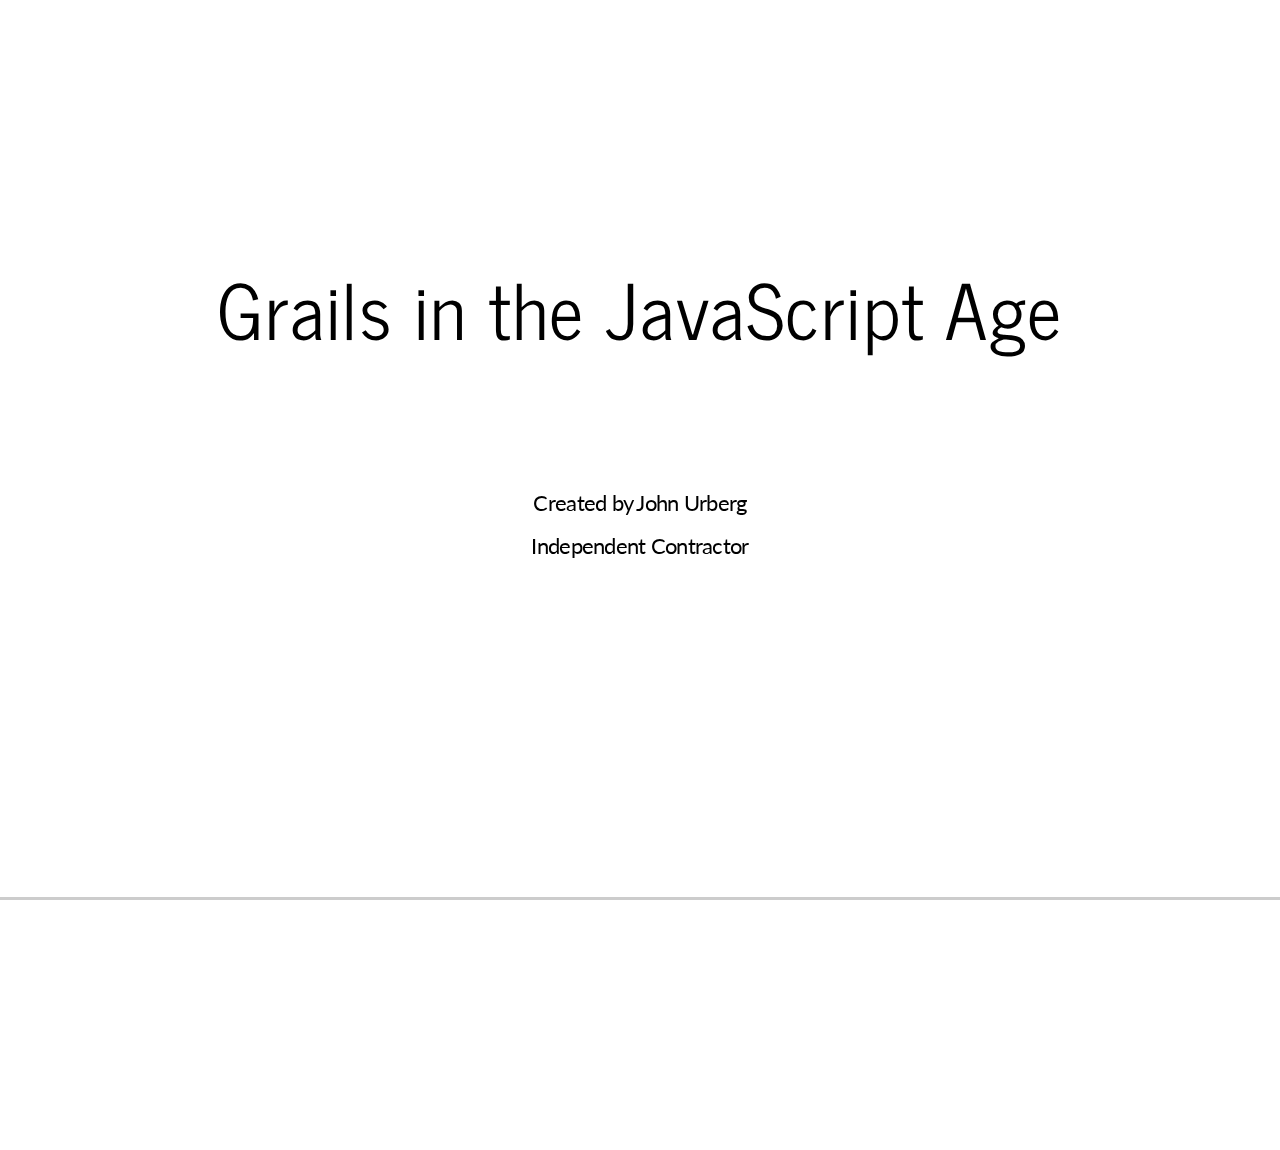
==== commit 513d2ccd: "reverted code back to starting point" ====
--- a/presentation/index.html
+++ b/presentation/index.html
@@ -38,7 +38,8 @@
             <h2>Grails in the JavaScript Age</h2>
             <p>
                 <br><br><br>
-                <small>Created by John Urberg</small>
+                <small>Created by John Urberg</small><br>
+                <small>Independent Contractor</small>
             </p>
         </section>
 
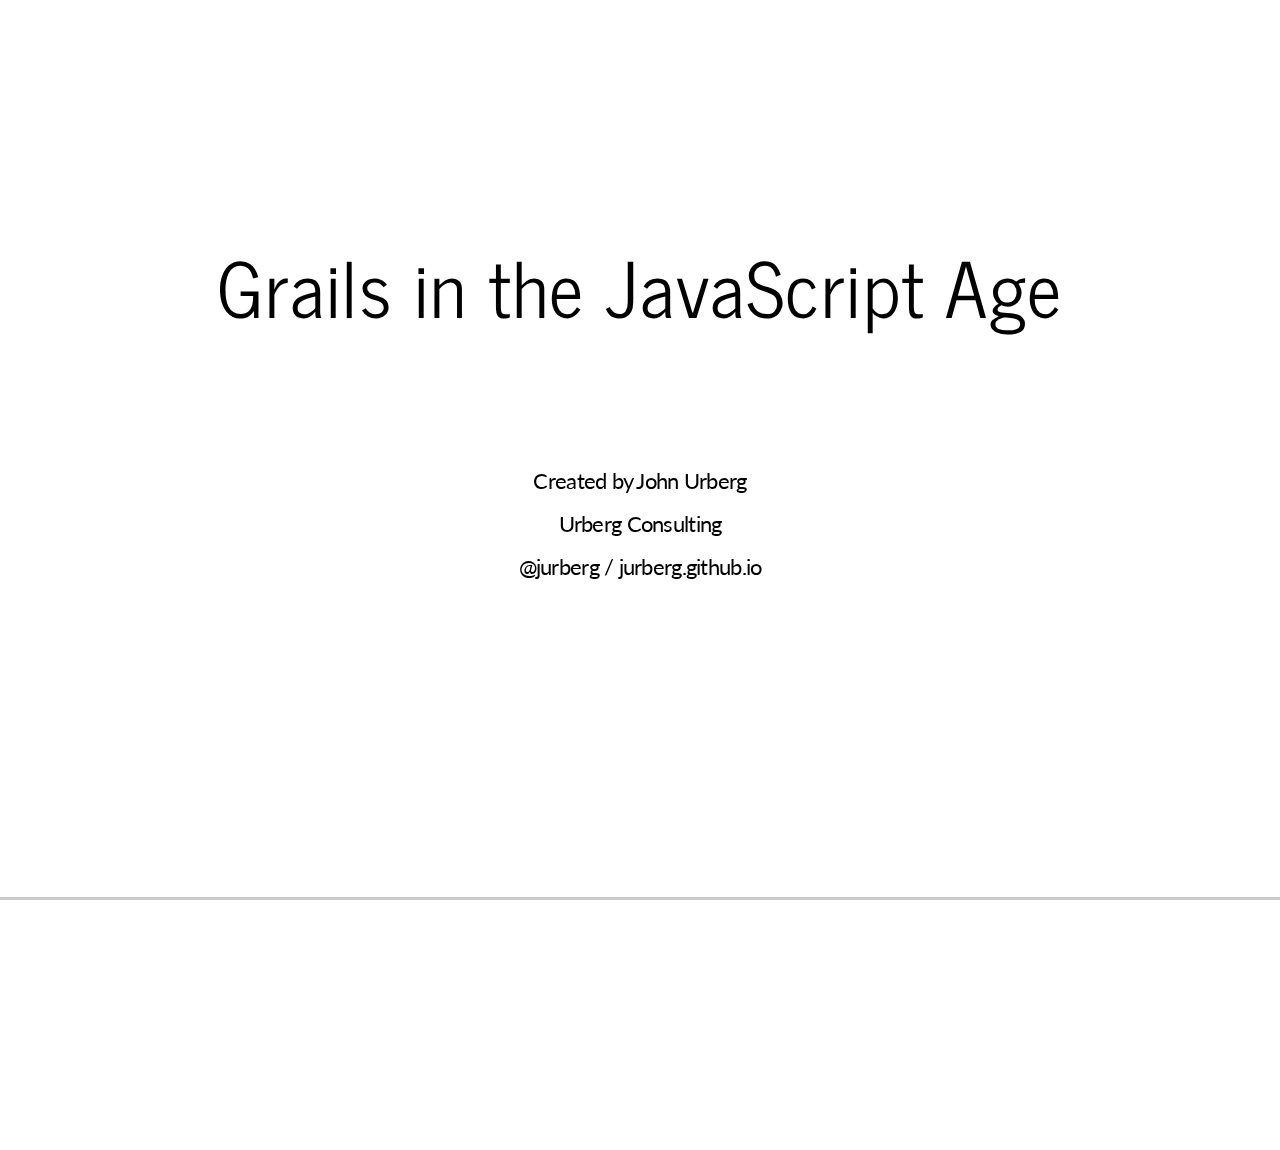
==== commit 4a70e79b: "added jslint" ====
--- a/presentation/index.html
+++ b/presentation/index.html
@@ -39,7 +39,8 @@
             <p>
                 <br><br><br>
                 <small>Created by John Urberg</small><br>
-                <small>Independent Contractor</small>
+                <small>Urberg Consulting</small><br>
+                <small>@jurberg / jurberg.github.io</small>
             </p>
         </section>
 
@@ -56,21 +57,21 @@
         <section>
             <h3>1991-1999: The HTML Age</h3>
             <br><br>
-            <p>Static documents were served to static clients</p>
+            <p>"Static documents were served to static clients.."</p>
         </section>
 
         <section>
             <h3>2000-2009: The LAMP Age</h3>
             <br><br>
-            <p>the dominant pattern was populating an HTML template with database values. Content was dynamic
-                server-side, but still static client-side.</p>
+            <p>"...the dominant pattern was populating an HTML template with database values. Content was dynamic
+                server-side, but still static client-side."</p>
         </section>
 
         <section>
             <h3>2010-??: The JavaScript Age</h3>
             <br><br>
-            <p>The JavaScript age is about event streams. Modern web pages are not pages, they are event-driven
-                applications through which information moves.</p>
+            <p>"The JavaScript age is about event streams. Modern web pages are not pages, they are event-driven
+                applications through which information moves."</p>
         </section>
 
         <section>
@@ -202,7 +203,7 @@
         <section>
             <h2>Code Quality</h2>
             <br>
-            <h3>JSLint</h3>
+            <h3>JSLint / JSHint</h3>
         </section>
 
         <section>
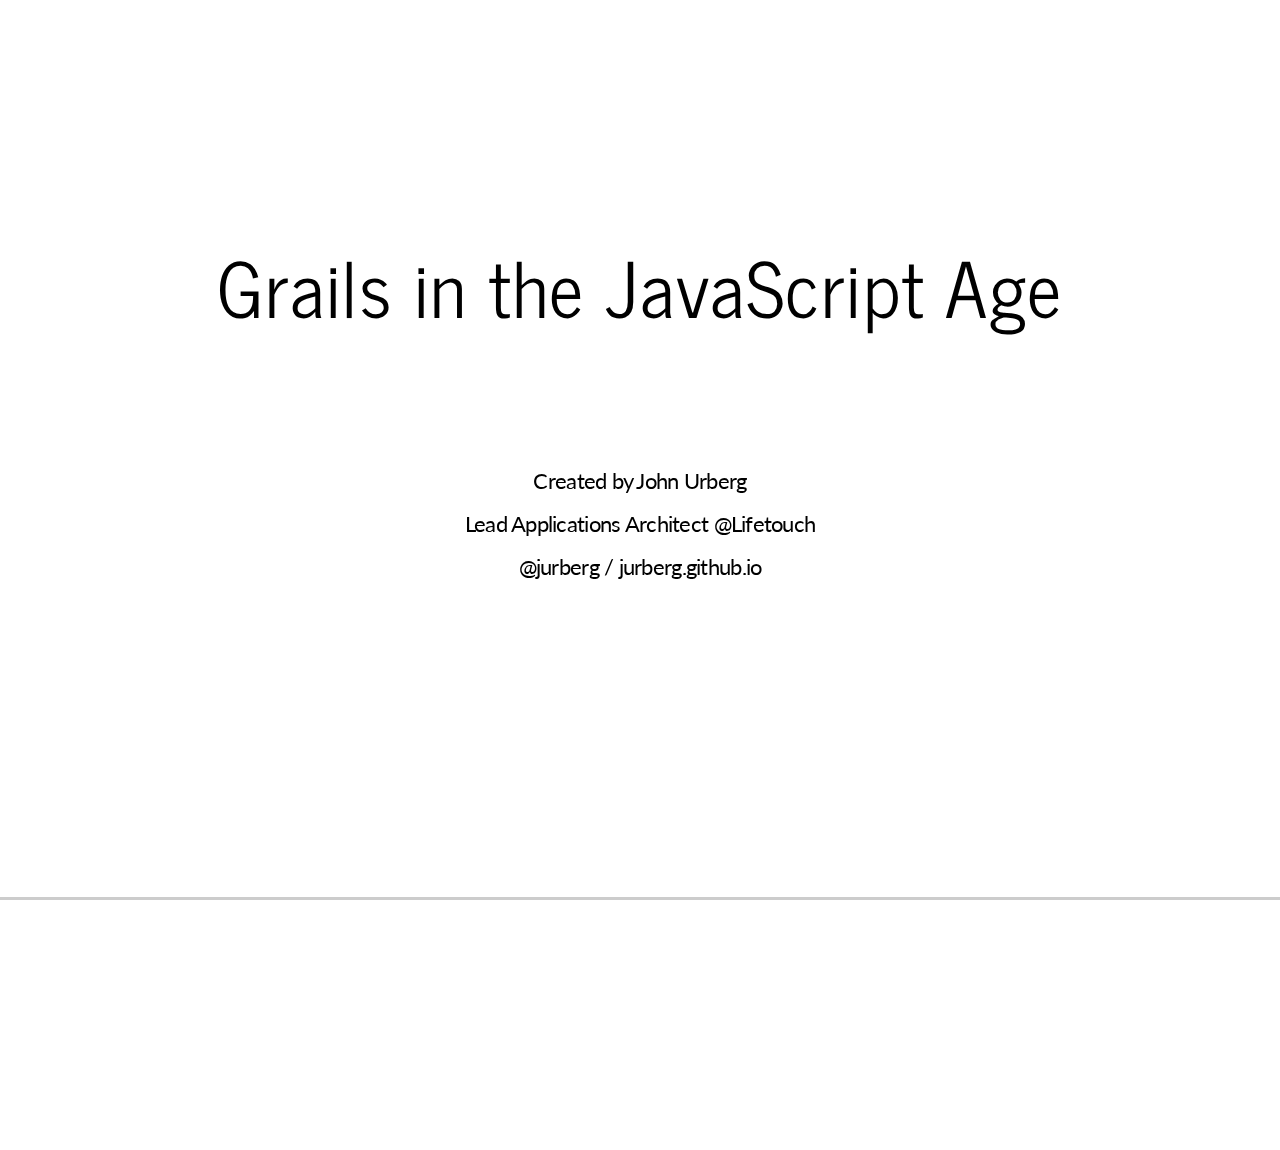
==== commit 73e861e6: "presentation updates" ====
--- a/presentation/index.html
+++ b/presentation/index.html
@@ -39,9 +39,32 @@
             <p>
                 <br><br><br>
                 <small>Created by John Urberg</small><br>
-                <small>Urberg Consulting</small><br>
+                <small>Lead Applications Architect @Lifetouch</small><br>
                 <small>@jurberg / jurberg.github.io</small>
             </p>
+        </section>
+
+        <section>
+            <h2>Lifetouch</h2>
+            <br/>
+            <p>The world's largest employee-owned photography company</p>
+        </section>
+
+        <section>
+            <h2>Lifetouch</h2>
+            <br/>
+            <ul>
+                <li>Grails</li>
+                <li>Spring</li>
+                <li>Angular JS</li>
+                <li>Amazon Web Services</li>
+            </ul>
+        </section>
+
+        <section>
+            <h2>Lifetouch</h2>
+            <br/>
+            <p>Looking for...</p>
         </section>
 
         <section>
@@ -94,54 +117,70 @@
                 <a href="http://javascript.crockford.com/popular.html">http://javascript.crockford.com/popular.html</a>
             </small>
         </section>
-        <section>
-            <h2>Java / Awk / Perl</h2>
-            <h2>&#x21e9;</h2>
-            <h3>Syntax</h3>
+
+        <section>
+            <h2>Influences</h2>
+        </section>
+
+        <section>
+            <ul>
+                <li>Java</li>
+                <li>Awk</li>
+                <li>Perl and Python</li>
+            </ul>
+        </section>
+
+        <section>
+            <h2>Self</h2>
+            <br/>
+            <ul>
+                <li>Prototypal inheritance</li>
+                <li>Dynamic Typing</li>
+            </ul>
         </section>
 
         <section>
             <h2>Scheme</h2>
-            <h2>&#x21e9;</h2>
-            <h3>First Class Functions</h3>
-            <h3>Closures</h3>
-        </section>
-
-        <section>
-            <h2>Self</h2>
-            <h2>&#x21e9;</h2>
-            <h3>Prototypes</h3>
+            <br/>
+            <ul>
+                <li>First Class Functions</li>
+                <li>Closures</li>
+            </ul>
+        </section>
+
+        <section>
+            <h2>IF</h2>
+            <br/>
+            <p>JavaScript is a full fledged language</p>
+        </section>
+
+        <section>
+            <h2>THEN</h2>
+            <br/>
+            <p>It should be treated like any other language in your project</p>
         </section>
 
         <section>
             <img style="border:none;box-shadow:none;" src="img/Grails_logo.jpg"/>
         </section>
-<!--
+
+        <section>
+            <h3>Rails Inspired MVC Framework for Java</h3>
+        </section>
+
         <section>
             <h3>Groovy programming language</h3>
         </section>
 
         <section>
-            <h3>Convention over configuration</h3>
-        </section>
-
-        <section>
-            <h3>JVM based</h3>
-        </section>
-
-        <section>
-            <h3>Spring and Hibernate under the covers</h3>
-        </section>
-
-        <section>
-            <h2>MVC</h2>
+            <h3>Built on Spring and Hibernate</h3>
         </section>
 
         <section>
             <h2>Model</h2>
             <br><br>
             <h3>GORM</h3>
-            <h3>Open Record style ORM backed by Hibernate</h3>
+            <h3>Active Record backed by Hibernate</h3>
         </section>
 
         <section>
@@ -160,10 +199,6 @@
         </section>
 
         <section>
-            <h3>Grails makes a great JSON server!</h3>
-        </section>
--->
-        <section>
             <h3>Most applications are &quot;Lamp Age&quot; style applications</h3>
         </section>
 
@@ -172,7 +207,7 @@
         </section>
 
         <section>
-            <h3>JavaScript needs to be treated like any other language in your project.</h3>
+            <h2>Starting Example</h2>
         </section>
 
         <section>
@@ -181,13 +216,9 @@
                 <li>Code Quality</li>
                 <li>Unit Tests</li>
                 <li>Code Coverage</li>
-                <li>Minification</li>
+                <li>Obsfucation</li>
                 <li>Bundling</li>
             </ol>
-        </section>
-
-        <section>
-            <h3>Starting Example</h3>
         </section>
 
         <section>
@@ -207,14 +238,23 @@
         </section>
 
         <section>
-            <h3>Static code analysis</h3>
+            <h3>Example Checks</h3>
             <br>
             <ul>
                 <li>Require 'use strict'</li>
                 <li>Require semicolons</li>
                 <li>No global variables unless specified</li>
                 <li>=== instead of ==</li>
-                <li>many more...</li>
+                <li>var declarations at top of scope</li>
+            </ul>
+        </section>
+
+        <section>
+            <h3>GOAL</h3>
+            <br>
+            <ul>
+            <li>Run JSLint as part of Grails build</li>
+            <li>Fail build when JSLint fails</li>
             </ul>
         </section>
 
@@ -222,10 +262,20 @@
             <h3>PhantomJS</h3>
             <br><br>
             <p>Headless Webkit Browser</p>
-        </section>
-
-        <section>
-            <h3>Grails Scripts</h3>
+            <p>Scriptable JavaScript API</p>
+        </section>
+
+        <section>
+            <h3>Grails Build</h3>
+            <br><br>
+            <ul>
+                <li>GANT based</li>
+                <li>Events allow extension</li>
+            </ul>
+        </section>
+
+        <section>
+            <h3>JSLint Scripts</h3>
             <br><br>
             <ul>
                 <li>Run <a href="https://github.com/arthurakay/LintRoller/tree/v1.3.0">PhantomLint.js</a> thru PhantomJS</li>
@@ -251,11 +301,21 @@
         </section>
 
         <section>
-            <h3>Grails Scripts</h3>
+            <h3>GOAL</h3>
+            <br>
+            <ul>
+            <li>Run JavaScript tests as part of Grails build</li>
+            <li>Fail build when tests fail</li>
+                <li>Save results as JUnit XML results</li>
+            </ul>
+        </section>
+
+        <section>
+            <h3>Jasmine Scripts</h3>
             <br><br>
             <ul>
                 <li>Use a PhantomJS script to run the TestRunner.html page (<a href="https://github.com/detro/phantomjs-jasminexml-example/blob/master/test/phantomjs_jasminexml_runner.js">Jasmine XML Runner</a>)</li>
-                <li>Script should write results in JUnit XML format</li>
+                <li>Phantom plugin writes results in JUnit XML format</li>
                 <li>Jasmine failure === build failure</li>
             </ul>
         </section>
@@ -267,7 +327,16 @@
         </section>
 
         <section>
-            <h3>Grails Scripts</h3>
+            <h3>GOAL</h3>
+            <br>
+            <ul>
+                <li>Capture coverage data during Grails build</li>
+                <li>Save results as Cobertura XML</li>
+            </ul>
+        </section>
+
+        <section>
+            <h3>JSCover Scripts</h3>
             <br><br>
             <ul>
                 <li>Startup the JSCover server</li>
@@ -312,14 +381,30 @@
             <ul>
                 <li>Use instead of resource plugin</li>
                 <li>Load minimized JavaScript in production</li>
-                <li>Run ??? in ??? event to generate script for war</li>
-            </ul>
-        </section>
-
-        <section>
-            <h3>Wrap Up</h3>
-            <br><br>
-            <p>JavaScript needs to be treated like any other language in your project.  Use these tools to start with your project.</p>
+                <li>Run r.js in eventCreateWarStart event to generate script for war</li>
+            </ul>
+        </section>
+
+        <section>
+            <h3>Recap</h3>
+            <br/>
+            <ol>
+                <li>Modularize</li>
+                <li>Lint</li>
+                <li>Unit Test</li>
+                <li>Measure Code Coverage</li>
+                <li>Obsfucate and Bundle</li>
+            </ol>
+        </section>
+
+        <section>
+            <h2>Questions</h2>
+        </section>
+
+        <section>
+            <h3>Thanks</h3>
+            <br><br>
+            <p>https://github.com/jurberg/grails-js-presentation</p>
         </section>
 
     </div>
